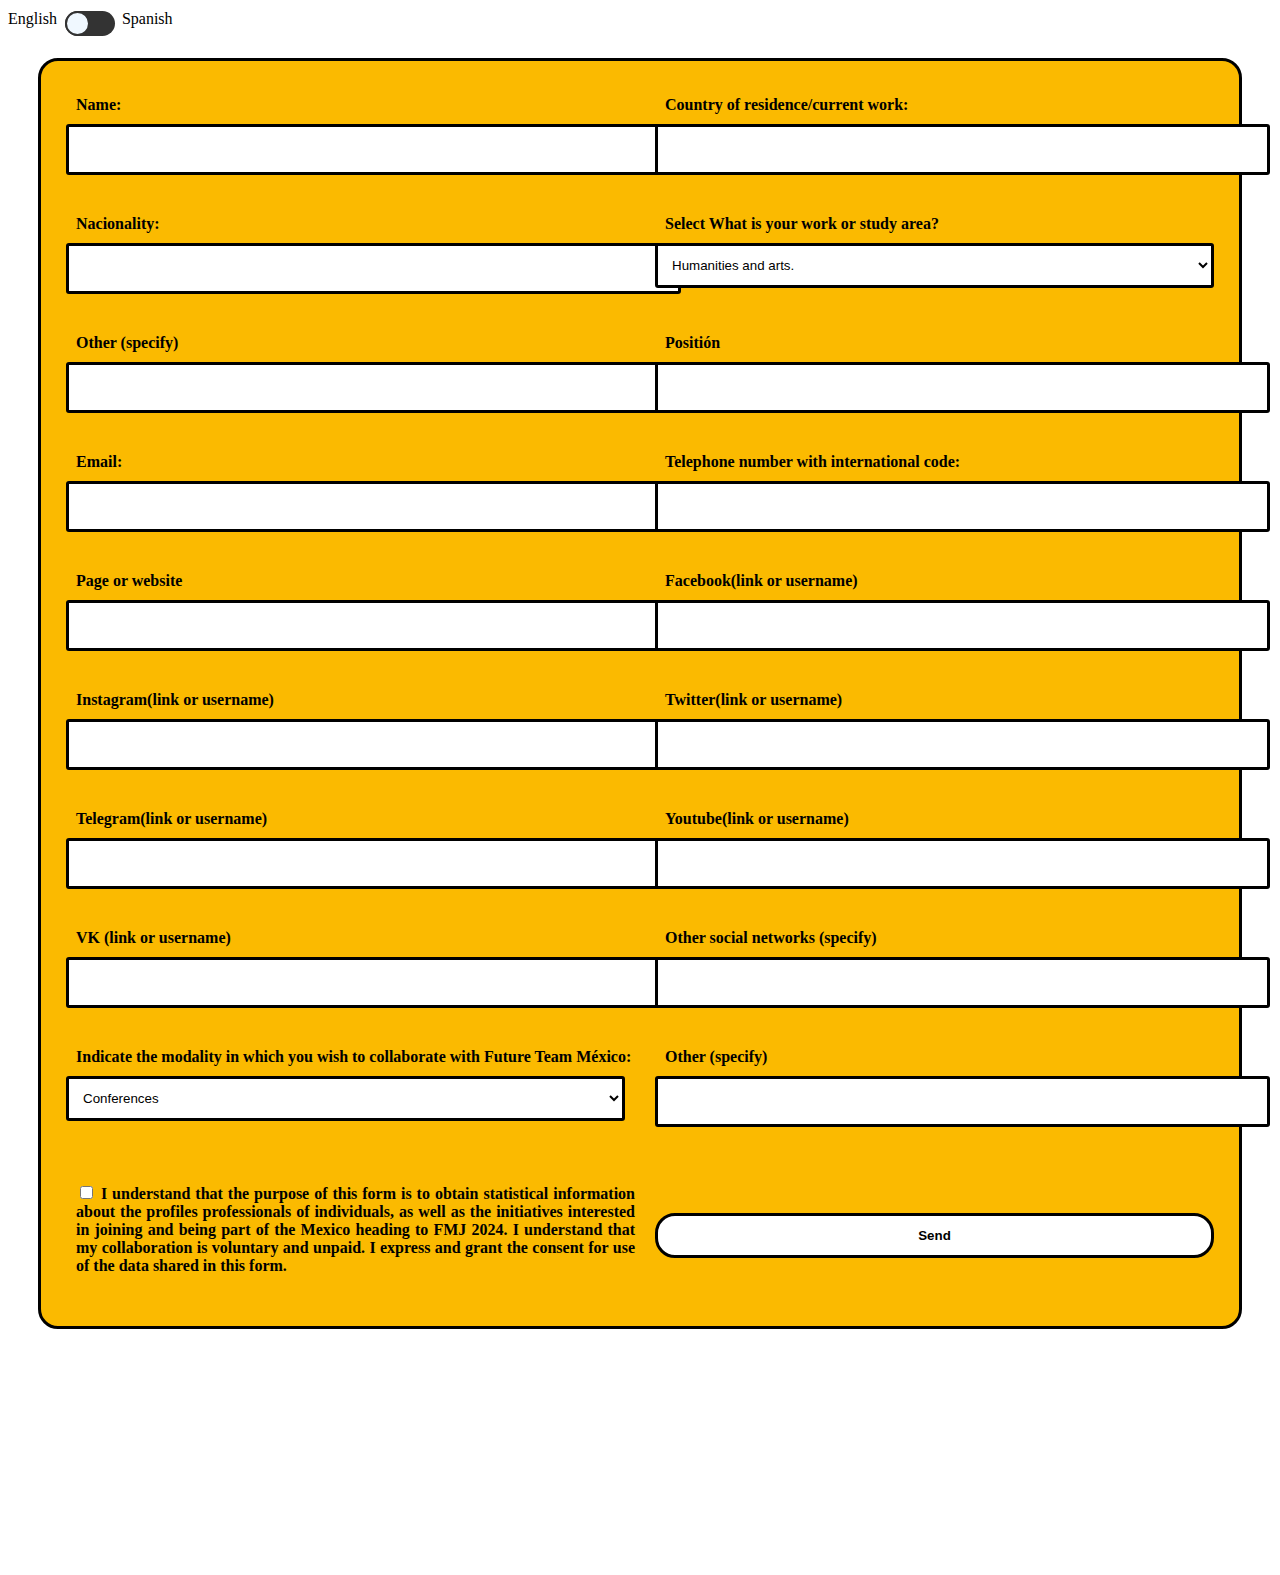
==== index.html @ 3e41c7d3 "Se añade formulario" ====
<!DOCTYPE html>
<html lang="en">

<head>
    <meta charset="UTF-8">
    <meta name="viewport" content="width=device-width, initial-scale=1.0">
    <link href="https://cdn.jsdelivr.net/npm/bootstrap@5.2.3/dist/css/bootstrap.min.css" rel="stylesheet"
        integrity="sha384-rbsA2VBKQhggwzxH7pPCaAqO46MgnOM80zW1RWuH61DGLwZJEdK2Kadq2F9CUG65" crossorigin="anonymous">
    <link rel="stylesheet" href="../style.css">
    <link href="https://fonts.googleapis.com/css2?family=Anton&family=Yanone+Kaffeesatz&display=swap" rel="stylesheet">
    <link rel="shortcut icon" href="./src/img/Future Team México.png" type="image/x-icon">
    <title>Network Future Team</title>
</head>

<body>

    <header id="navbar"></header>
    <div class="container">
        <span class="en">English</span>
        <input type="checkbox" class="check" >
        <span class="es">Spanish</span>
    </div>


    <div class="mb-3 cali">
        <form class="formulario" id="formulario" name="formulario"
            action="https://script.google.com/macros/s/AKfycbzxDr3XNj4rVU2oS3-WUzIIdtkxKF8vKUak-nCUP_dy1ECFVgIGeBkxOE4vFcpUn-Ds/exec"
            method="POST" enctype="multipart/form-data" style="background-color:#FBBA00 ;border-radius: 20px;">
            <!-- Grupo: Nombre -->
            <div class="formulario__grupo" id="grupo__nombre">
                <label for="nombre" class="formulario__label">Name:</label>
                <div class="formulario__grupo-input">
                    <input type="text" class="formulario__input" name="Name" id="nombre" required>
                </div>
            </div>
            <div class="formulario__grupo" id="grupo__nombre">
                <label for="nombre" class="formulario__label">Country of residence/current work:</label>
                <div class="formulario__grupo-input">
                    <input type="tel" class="formulario__input" name="Country of residence/current work:" id="nombre"
                        required>
                </div>
            </div>

            <div class="formulario__grupo" id="grupo__nombre">
                <label for="nombre" class="formulario__label">Nacionality:</label>
                <div class="formulario__grupo-input">
                    <input type="text" class="formulario__input" name="Nacionality:" id="nombre" required>
                </div>
            </div>

            <div class="formulario__grupo" id="grupo__nombre">
                <label for="select" class="formulario__label">Select What is your work or study area?
                </label>
                <select class="formulario__input" name="Select What is your work or study area?" id="nombre" required>
                    <option value="Humanities and arts.">Humanities and arts.</option>
                    <option value="Social Sciences.">Social Sciences.</option>
                    <option value="Gastronomy.">Gastronomy.</option>
                    <option value="Biological, chemical and health sciences.">Biological, chemical and health sciences.
                    </option>
                    <option value="Physical-mathematical and engineering sciences.">Physical-mathematical and
                        engineering sciences.</option>
                    <option value="Hospitality and entertainment.">
                        Hospitality and entertainment.</option>
                </select>
            </div>
            <div class="formulario__grupo" id="grupo__nombre">
                <label for="nombre" class="formulario__label">Other (specify)</label>
                <div class="formulario__grupo-input">
                    <input type="text" class="formulario__input" name="Other (specify)" id="nombre">
                </div>
            </div>
            <div class="formulario__grupo" id="grupo__nombre">
                <label for="nombre" class="formulario__label">Positión</label>
                <div class="formulario__grupo-input">
                    <input type="text" class="formulario__input" name="Positión" id="nombre">
                </div>
            </div>

            <div class="formulario__grupo" id="grupo__nombre">
                <label for="nombre" class="formulario__label">Email:</label>
                <div class="formulario__grupo-input">
                    <input type="email" class="formulario__input" name="Email:" id="nombre" required>
                </div>
            </div>
            <div class="formulario__grupo" id="grupo__nombre">
                <label for="nombre" class="formulario__label">Telephone number with international code:</label>
                <div class="formulario__grupo-input">
                    <input type="tel" class="formulario__input" name="Telephone number with international code:"
                        id="nombre" required>
                </div>
            </div>

            <div class="formulario__grupo" id="grupo__nombre">
                <label for="nombre" class="formulario__label">Page or website</label>
                <div class="formulario__grupo-input">
                    <input type="text" class="formulario__input" name="Page or website" id="nombre">
                </div>
            </div>

            <div class="formulario__grupo" id="grupo__nombre">
                <label for="nombre" class="formulario__label">Facebook(link or username)
                </label>
                <div class="formulario__grupo-input">
                    <input type="text" class="formulario__input" name="Facebook
                            *" id="nombre">
                </div>
            </div>
            <div class="formulario__grupo" id="grupo__nombre">
                <label for="nombre" class="formulario__label">Instagram(link or username)</label>
                <div class="formulario__grupo-input">
                    <input type="text" class="formulario__input" name="Instagram" id="nombre">
                </div>
            </div>
            <div class="formulario__grupo" id="grupo__nombre">
                <label for="nombre" class="formulario__label">Twitter(link or username)</label>
                <div class="formulario__grupo-input">
                    <input type="text" class="formulario__input" name="Twitter" id="nombre">
                </div>
            </div>
            <div class="formulario__grupo" id="grupo__nombre">
                <label for="nombre" class="formulario__label">Telegram(link or username)</label>
                <div class="formulario__grupo-input">
                    <input type="text" class="formulario__input" name="Telegram" id="nombre">
                </div>
            </div>
            <div class="formulario__grupo" id="grupo__nombre">
                <label for="nombre" class="formulario__label">Youtube(link or username)</label>
                <div class="formulario__grupo-input">
                    <input type="text" class="formulario__input" name="Youtube" id="nombre">
                </div>
            </div>

            <div class="formulario__grupo" id="grupo__nombre">
                <label for="nombre" class="formulario__label">VK (link or username)</label>
                <div class="formulario__grupo-input">
                    <input type="text" class="formulario__input" name="VK (link or username)" id="nombre">
                </div>
            </div>

            <div class="formulario__grupo" id="grupo__nombre">
                <label for="nombre" class="formulario__label">Other social networks (specify)</label>
                <div class="formulario__grupo-input">
                    <input type="text" class="formulario__input" name="Other social networks (specify)" id="nombre">
                </div>
            </div>


            <div class="formulario__grupo" id="grupo__nombre">
                <label for="select" class="formulario__label">Indicate the modality in which you wish to collaborate
                    with Future Team México:
                </label>
                <select class="formulario__input"
                    name="Indicate the modality in which you wish to collaborate with Future Team México:" id="nombre"
                    required>
                    <option value="Conferences">Conferences</option>
                    <option value="Studies">
                        Studies</option>
                    <option value="Culture Exchange">
                        Cultural Exchance
                    </option>
                    <option value="Volunteering">
                        Volunteering
                    </option>
                </select>
            </div>
            <div class="formulario__grupo" id="grupo__nombre">
                <label for="nombre" class="formulario__label">Other (specify)</label>
                <div class="formulario__grupo-input">
                    <input type="text" class="formulario__input" name="Other (specify) id=" nombre">
                </div>
            </div>

            <!-- Grupo: Terminos y Condiciones -->
            <div class="formulario__grupo" id="grupo__terminos">
                <label class="formulario__label">
                    <p style="text-align: justify;">
                        <input class="checkbox" type="checkbox" name="terminos" id="terminos" required>
                        I understand that the purpose of this form is to obtain statistical information about the
                        profiles
                        professionals of
                        individuals, as well as the initiatives interested in joining and being part of the
                        Mexico heading to
                        FMJ 2024.

                        I understand that my collaboration is voluntary and unpaid. I express and grant the
                        consent
                        for use
                        of the data
                        shared in this form.
                    </p>
                </label>
            </div>
            <div class="formulario__grupo " style="margin-top: 40px;">
                <p class="formulario__grupo-btn-enviar">
                    <input type="submit" class="formulario__btn" name="Upload" value="Send" />
                </p>
            </div>
        </form>
    </div>
    <p style="width:200px; height: 200px;"></p>
    <script src="https://cdn.jsdelivr.net/npm/@popperjs/core@2.11.8/dist/umd/popper.min.js"
        integrity="sha384-I7E8VVD/ismYTF4hNIPjVp/Zjvgyol6VFvRkX/vR+Vc4jQkC+hVqc2pM8ODewa9r"
        crossorigin="anonymous"></script>
    <script src="https://cdn.jsdelivr.net/npm/bootstrap@5.3.0/dist/js/bootstrap.min.js"
        integrity="sha384-fbbOQedDUMZZ5KreZpsbe1LCZPVmfTnH7ois6mU1QK+m14rQ1l2bGBq41eYeM/fS"
        crossorigin="anonymous"></script>
    <script src="./js/app.js"></script>
</body>

</html>
---- style.css ----
.en {
    color: black;
}

.es {
    color: black;
}

.check {
    position: relative;
    width: 50px;
}

.check:before {
    content: '';
    position: absolute;
    width: 50px;
    height: 25px;
    background-color: #333;
    border-radius: 25px;
}

.check::after {
    content: '';
    position: absolute;
    width: 25px;
    height: 25px;
    background-color: aliceblue;
    border-radius: 25px;
    transition: 0.25s;
    border: 2px solid #333;
    box-sizing: border-box;
}

.check:checked::after {
    left: 25px;
    border: 2px solid cornflowerblue;
}

.check:checked::before {
    background-color: cornflowerblue;

}

.formulario {
    display: grid;
    grid-template-columns: 1fr 1fr;
    gap: 30px;
    margin: 30px;
    padding: 25px;
    border: 3px solid black;

}

.formulario__label {
    display: block;
    font-weight: 700;
    padding: 10px;
    cursor: pointer;
    width: 100%;
}

.formulario__grupo-input {
    position: static;
}

.formulario__input {
    width: 100%;
    background: white;
    border: 3px solid black;
    border-radius: 3px;
    height: 45px;
    line-height: 45px;
    padding: 0 40px 0 10px;
    transition: .3s ease all;
}

.formulario__input:focus {
    border: 3px solid #faba00;
    outline: none;
    box-shadow: 3px 0px 30px rgba(163, 163, 163, 0.4);
}

.formulario__input-error {
    border: 3px solid #d34e6e;
    font-size: 12px;
    margin-bottom: 0;
    display: none;
}

.formulario__input-error-activo {
    display: block;
}

.formulario__validacion-estado {
    position: absolute;
    right: 10px;
    bottom: 15px;
    z-index: 100;
    font-size: 16px;
    opacity: 0;
}

.formulario__checkbox {
    margin-right: 20px;
}

.formulario__grupo-terminos,
.formulario__mensaje,
.formulario__grupo-btn-enviar {
    grid-column: span 2;
}

.formulario__mensaje {
    height: 45px;
    line-height: 45px;
    background: #508AD3;
    padding: 0 15px;
    border-radius: 3px;
    display: none;
}

.formulario__mensaje-activo {
    display: block;
}

.formulario__mensaje p {
    margin: 0;
}

.formulario__grupo-btn-enviar {
    display: flex;
    justify-content: center;
    align-items: center;
}

.formulario__btn {
    height: 45px;
    width: 100px;
    font-weight: bold;
    border: 3px solid black;
    border-radius: 20px;
    cursor: pointer;
    transition: .1s ease all;
    background-color: white;

}

.formulario__btn:hover {
    box-shadow: 3px 0px 30px rgba(163, 163, 163, 1);
    color: #faba00;
}



/* ----- -----  Mediaqueries ----- ----- */


@media screen and (max-width: 325px) {
    .formulario__grupo {
        grid-template-columns: 1fr;
        width: 100%;
    }

    .formulario {
        grid-template-columns: 1fr;

    }

    .formulario__checkbox {
        grid-template-columns: 1fr;
    }

    .formulario__input {
        grid-template-columns: 1fr;
        width: 100%;
    }
}

.formulario__grupo-input {
    grid-template-columns: 1fr;
    width: 100%;
}

.formulario__label {
    grid-template-columns: 1fr;
    width: 100%;
}

select {
    grid-template-columns: 1fr;
    width: 100%;
    ;
}

option {
    grid-template-columns: 1fr;
    width: 100%;
}

.formulario__mensaje {
    grid-template-columns: 1fr;
    width: 100%;
}


.formulario__grupo-terminos,
.formulario__mensaje,
.formulario__grupo-btn-enviar {
    grid-column: 1;
}

.formulario__btn {
    width: 100%;
}


@media screen and (max-width: 768px) {
    .formulario__grupo {
        grid-template-columns: 1fr;
        width: 100%;
    }

    .formulario {
        grid-template-columns: 1fr;

    }

    .formulario__checkbox {
        grid-template-columns: 1fr;
    }

    .formulario__input {
        grid-template-columns: 1fr;
        width: 100%;
    }
}

.formulario__grupo-input {
    grid-template-columns: 1fr;
    width: 100%;
}

.formulario__label {
    grid-template-columns: 1fr;
    width: 100%;
}

select {
    grid-template-columns: 1fr;
    width: 100%;
    ;
}

option {
    grid-template-columns: 1fr;
    width: 100%;
}

.formulario__mensaje {
    grid-template-columns: 1fr;
    width: 100%;
}


.formulario__grupo-terminos,
.formulario__mensaje,
.formulario__grupo-btn-enviar {
    grid-column: 1;
}

.formulario__btn {
    width: 100%;
}
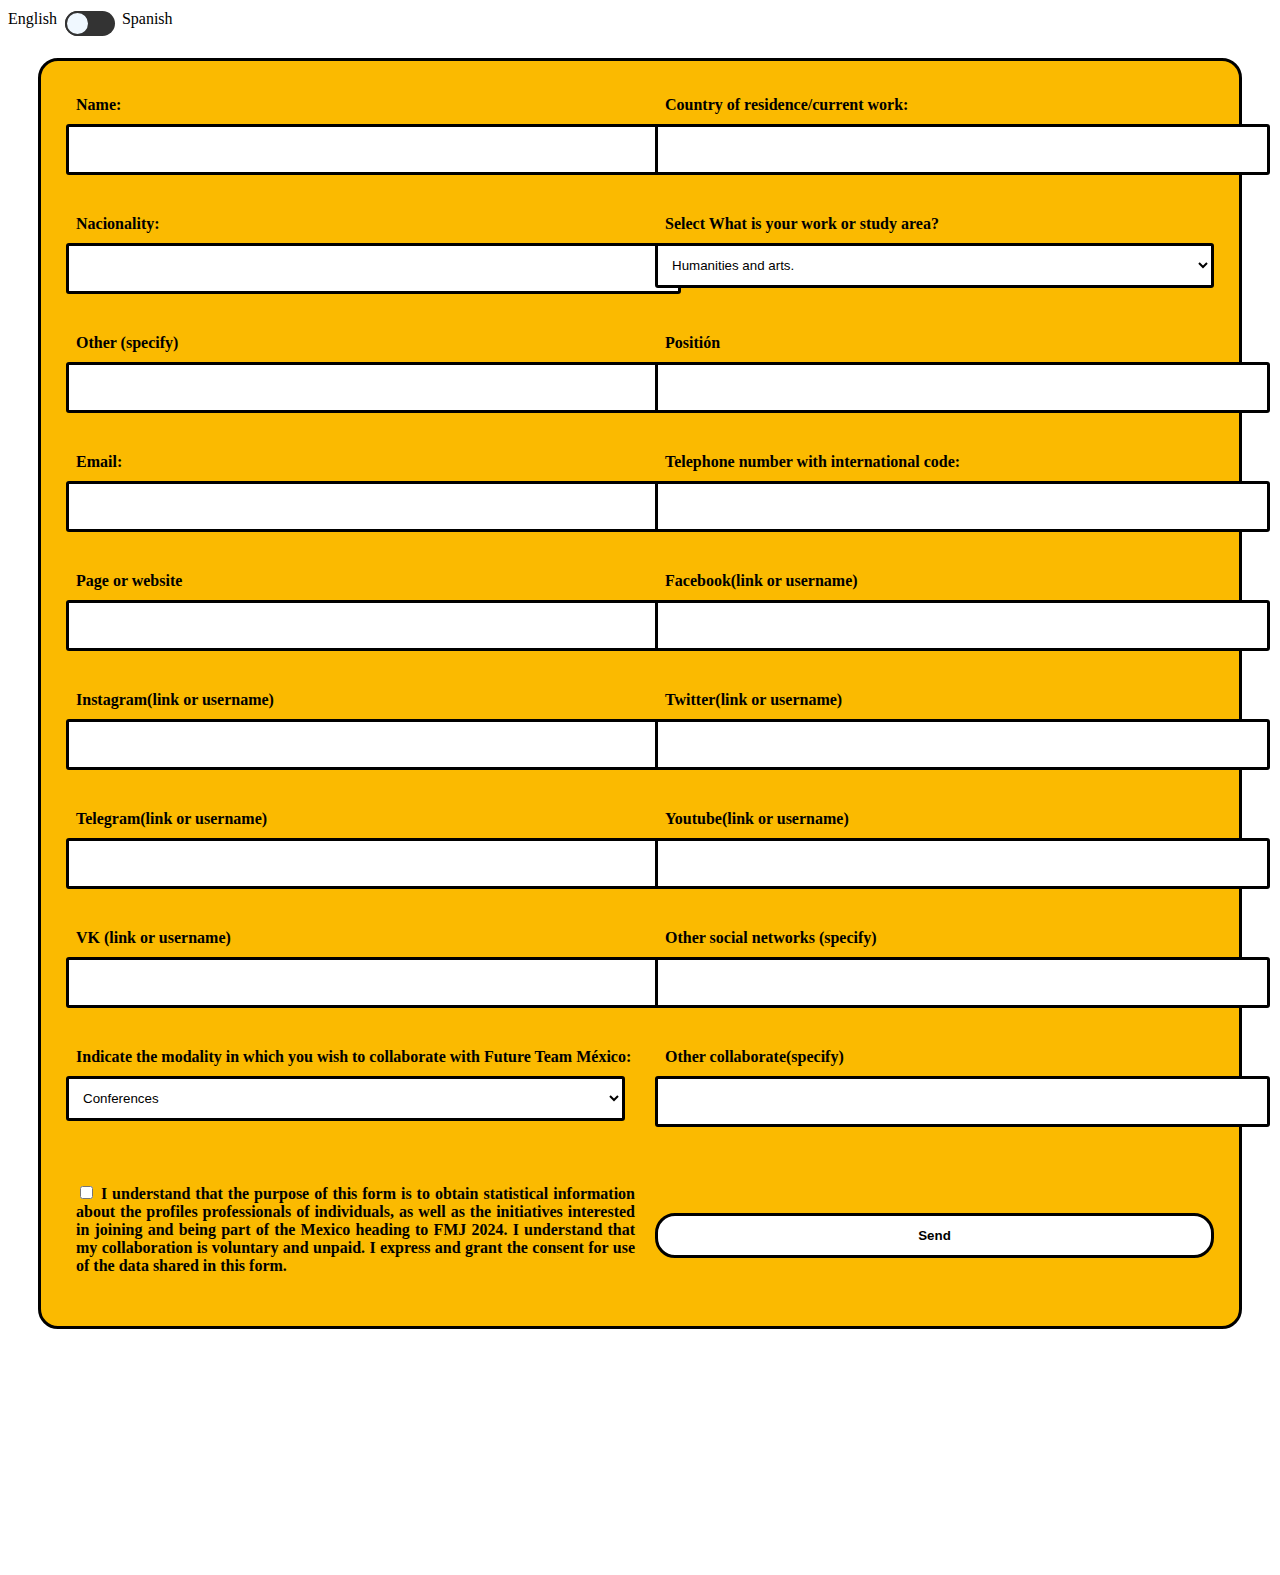
==== commit 4eb6dd58: "Ajustes" ====
--- a/index.html
+++ b/index.html
@@ -6,9 +6,9 @@
     <meta name="viewport" content="width=device-width, initial-scale=1.0">
     <link href="https://cdn.jsdelivr.net/npm/bootstrap@5.2.3/dist/css/bootstrap.min.css" rel="stylesheet"
         integrity="sha384-rbsA2VBKQhggwzxH7pPCaAqO46MgnOM80zW1RWuH61DGLwZJEdK2Kadq2F9CUG65" crossorigin="anonymous">
-    <link rel="stylesheet" href="../style.css">
+    <link rel="stylesheet" href="style.css">
     <link href="https://fonts.googleapis.com/css2?family=Anton&family=Yanone+Kaffeesatz&display=swap" rel="stylesheet">
-    <link rel="shortcut icon" href="./src/img/Future Team México.png" type="image/x-icon">
+    <link rel="shortcut icon" href="./src/Future Team México.png" type="image/x-icon">
     <title>Network Future Team</title>
 </head>
 
@@ -24,7 +24,7 @@
 
     <div class="mb-3 cali">
         <form class="formulario" id="formulario" name="formulario"
-            action="https://script.google.com/macros/s/AKfycbzxDr3XNj4rVU2oS3-WUzIIdtkxKF8vKUak-nCUP_dy1ECFVgIGeBkxOE4vFcpUn-Ds/exec"
+            action="https://script.google.com/macros/s/AKfycbwJCqOKZmHdZLoMlaYCp_LCMYo7Xj3RB3Vk9ltDjY4yBCUjEJQptwRWz6V9oBT48veU5A/exec"
             method="POST" enctype="multipart/form-data" style="background-color:#FBBA00 ;border-radius: 20px;">
             <!-- Grupo: Nombre -->
             <div class="formulario__grupo" id="grupo__nombre">
@@ -101,20 +101,20 @@
                 <label for="nombre" class="formulario__label">Facebook(link or username)
                 </label>
                 <div class="formulario__grupo-input">
-                    <input type="text" class="formulario__input" name="Facebook
+                    <input type="text" class="formulario__input" name="Facebook(link or username)
                             *" id="nombre">
                 </div>
             </div>
             <div class="formulario__grupo" id="grupo__nombre">
                 <label for="nombre" class="formulario__label">Instagram(link or username)</label>
                 <div class="formulario__grupo-input">
-                    <input type="text" class="formulario__input" name="Instagram" id="nombre">
+                    <input type="text" class="formulario__input" name="Instagram(link or username)" id="nombre">
                 </div>
             </div>
             <div class="formulario__grupo" id="grupo__nombre">
                 <label for="nombre" class="formulario__label">Twitter(link or username)</label>
                 <div class="formulario__grupo-input">
-                    <input type="text" class="formulario__input" name="Twitter" id="nombre">
+                    <input type="text" class="formulario__input" name="Twitter(link or username)" id="nombre">
                 </div>
             </div>
             <div class="formulario__grupo" id="grupo__nombre">
@@ -164,9 +164,9 @@
                 </select>
             </div>
             <div class="formulario__grupo" id="grupo__nombre">
-                <label for="nombre" class="formulario__label">Other (specify)</label>
-                <div class="formulario__grupo-input">
-                    <input type="text" class="formulario__input" name="Other (specify) id=" nombre">
+                <label for="nombre" class="formulario__label">Other collaborate(specify)</label>
+                <div class="formulario__grupo-input">
+                    <input type="text" class="formulario__input" name="Other collaborate(specify) id=" nombre">
                 </div>
             </div>
 
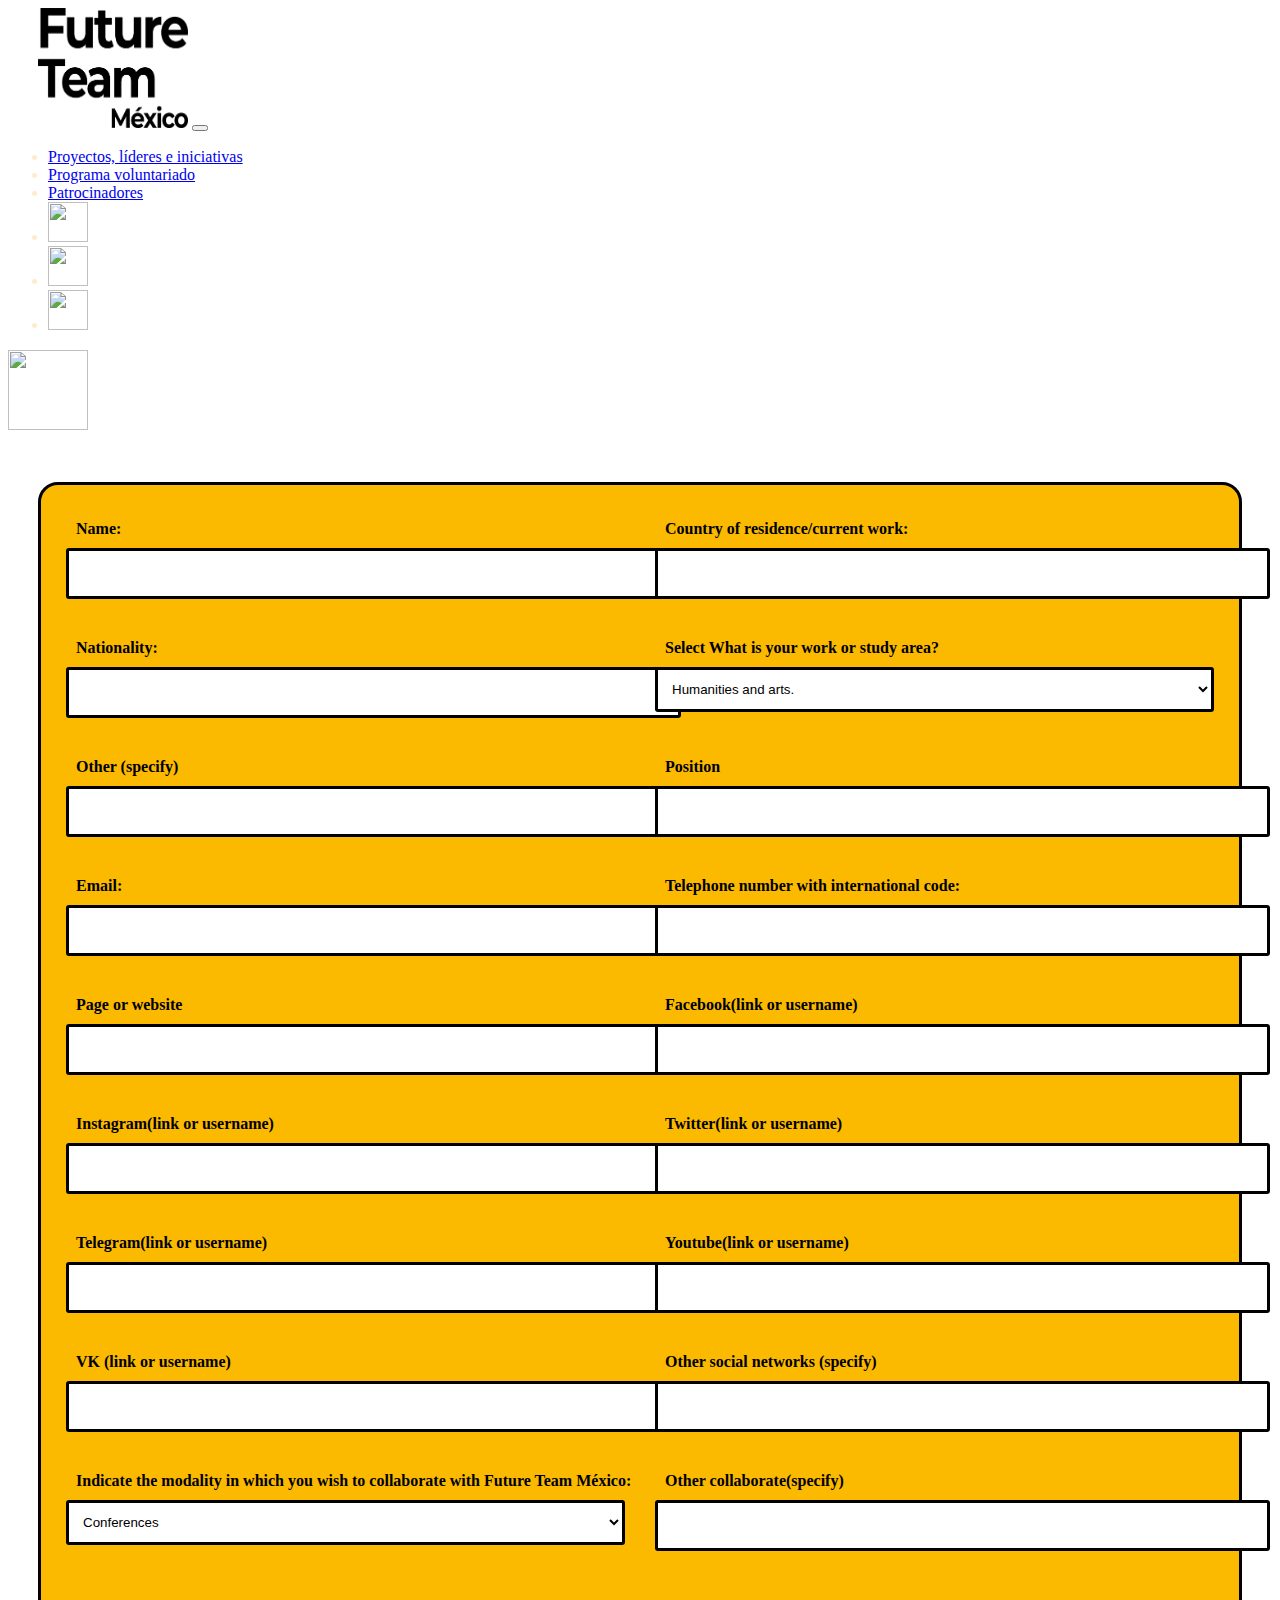
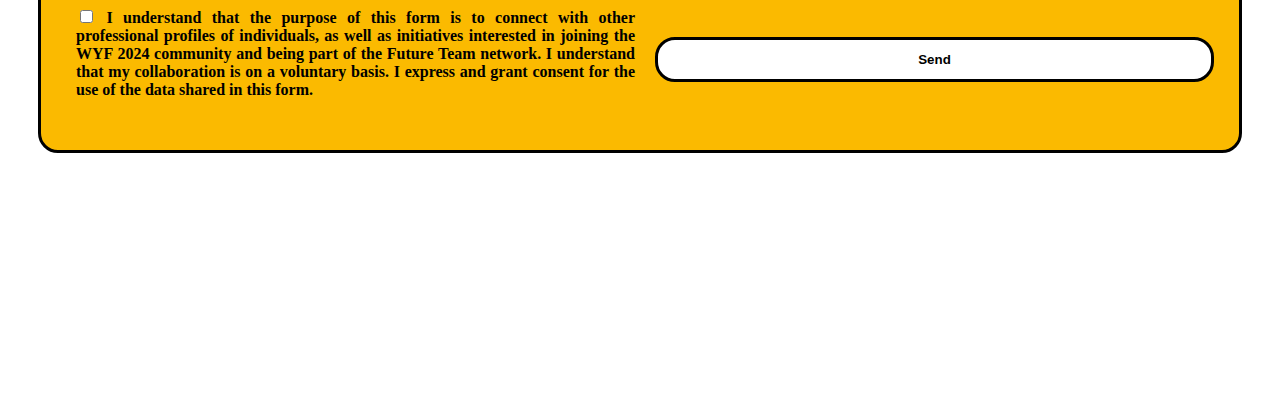
==== commit dce3a825: "se agregan cambios de prueba" ====
--- a/index.html
+++ b/index.html
@@ -14,14 +14,8 @@
 
 <body>
 
-    <header id="navbar"></header>
-    <div class="container">
-        <span class="en">English</span>
-        <input type="checkbox" class="check" >
-        <span class="es">Spanish</span>
-    </div>
 
-
+<header id="navbar"></header>
     <div class="mb-3 cali">
         <form class="formulario" id="formulario" name="formulario"
             action="https://script.google.com/macros/s/AKfycbwJCqOKZmHdZLoMlaYCp_LCMYo7Xj3RB3Vk9ltDjY4yBCUjEJQptwRWz6V9oBT48veU5A/exec"
@@ -30,7 +24,7 @@
             <div class="formulario__grupo" id="grupo__nombre">
                 <label for="nombre" class="formulario__label">Name:</label>
                 <div class="formulario__grupo-input">
-                    <input type="text" class="formulario__input" name="Name" id="nombre" required>
+                    <input type="text" class="formulario__input" name="Name:" id="nombre" required>
                 </div>
             </div>
             <div class="formulario__grupo" id="grupo__nombre">
@@ -42,7 +36,7 @@
             </div>
 
             <div class="formulario__grupo" id="grupo__nombre">
-                <label for="nombre" class="formulario__label">Nacionality:</label>
+                <label for="nombre" class="formulario__label">Nationality:</label>
                 <div class="formulario__grupo-input">
                     <input type="text" class="formulario__input" name="Nacionality:" id="nombre" required>
                 </div>
@@ -70,9 +64,9 @@
                 </div>
             </div>
             <div class="formulario__grupo" id="grupo__nombre">
-                <label for="nombre" class="formulario__label">Positión</label>
+                <label for="nombre" class="formulario__label">Position</label>
                 <div class="formulario__grupo-input">
-                    <input type="text" class="formulario__input" name="Positión" id="nombre">
+                    <input type="text" class="formulario__input" name="Position" id="nombre">
                 </div>
             </div>
 
@@ -120,13 +114,13 @@
             <div class="formulario__grupo" id="grupo__nombre">
                 <label for="nombre" class="formulario__label">Telegram(link or username)</label>
                 <div class="formulario__grupo-input">
-                    <input type="text" class="formulario__input" name="Telegram" id="nombre">
+                    <input type="text" class="formulario__input" name="Telegram(link or username)" id="nombre">
                 </div>
             </div>
             <div class="formulario__grupo" id="grupo__nombre">
                 <label for="nombre" class="formulario__label">Youtube(link or username)</label>
                 <div class="formulario__grupo-input">
-                    <input type="text" class="formulario__input" name="Youtube" id="nombre">
+                    <input type="text" class="formulario__input" name="Youtube(link or username)" id="nombre">
                 </div>
             </div>
 
@@ -156,7 +150,7 @@
                     <option value="Studies">
                         Studies</option>
                     <option value="Culture Exchange">
-                        Cultural Exchance
+                        Cultural Exchange
                     </option>
                     <option value="Volunteering">
                         Volunteering
@@ -166,7 +160,7 @@
             <div class="formulario__grupo" id="grupo__nombre">
                 <label for="nombre" class="formulario__label">Other collaborate(specify)</label>
                 <div class="formulario__grupo-input">
-                    <input type="text" class="formulario__input" name="Other collaborate(specify) id=" nombre">
+                    <input type="text" class="formulario__input" name="Other collaborate(specify)" id=" nombre">
                 </div>
             </div>
 
@@ -175,18 +169,9 @@
                 <label class="formulario__label">
                     <p style="text-align: justify;">
                         <input class="checkbox" type="checkbox" name="terminos" id="terminos" required>
-                        I understand that the purpose of this form is to obtain statistical information about the
-                        profiles
-                        professionals of
-                        individuals, as well as the initiatives interested in joining and being part of the
-                        Mexico heading to
-                        FMJ 2024.
-
-                        I understand that my collaboration is voluntary and unpaid. I express and grant the
-                        consent
-                        for use
-                        of the data
-                        shared in this form.
+                        I understand that the purpose of this form is to connect with other professional profiles of individuals, as well as
+                        initiatives interested in joining the WYF 2024 community and being part of the Future Team network. I understand that my
+                        collaboration is on a voluntary basis. I express and grant consent for the use of the data shared in this form.
                     </p>
                 </label>
             </div>
@@ -205,6 +190,7 @@
         integrity="sha384-fbbOQedDUMZZ5KreZpsbe1LCZPVmfTnH7ois6mU1QK+m14rQ1l2bGBq41eYeM/fS"
         crossorigin="anonymous"></script>
     <script src="./js/app.js"></script>
+    <script src="./js/main.js"></script>
 </body>
 
 </html>